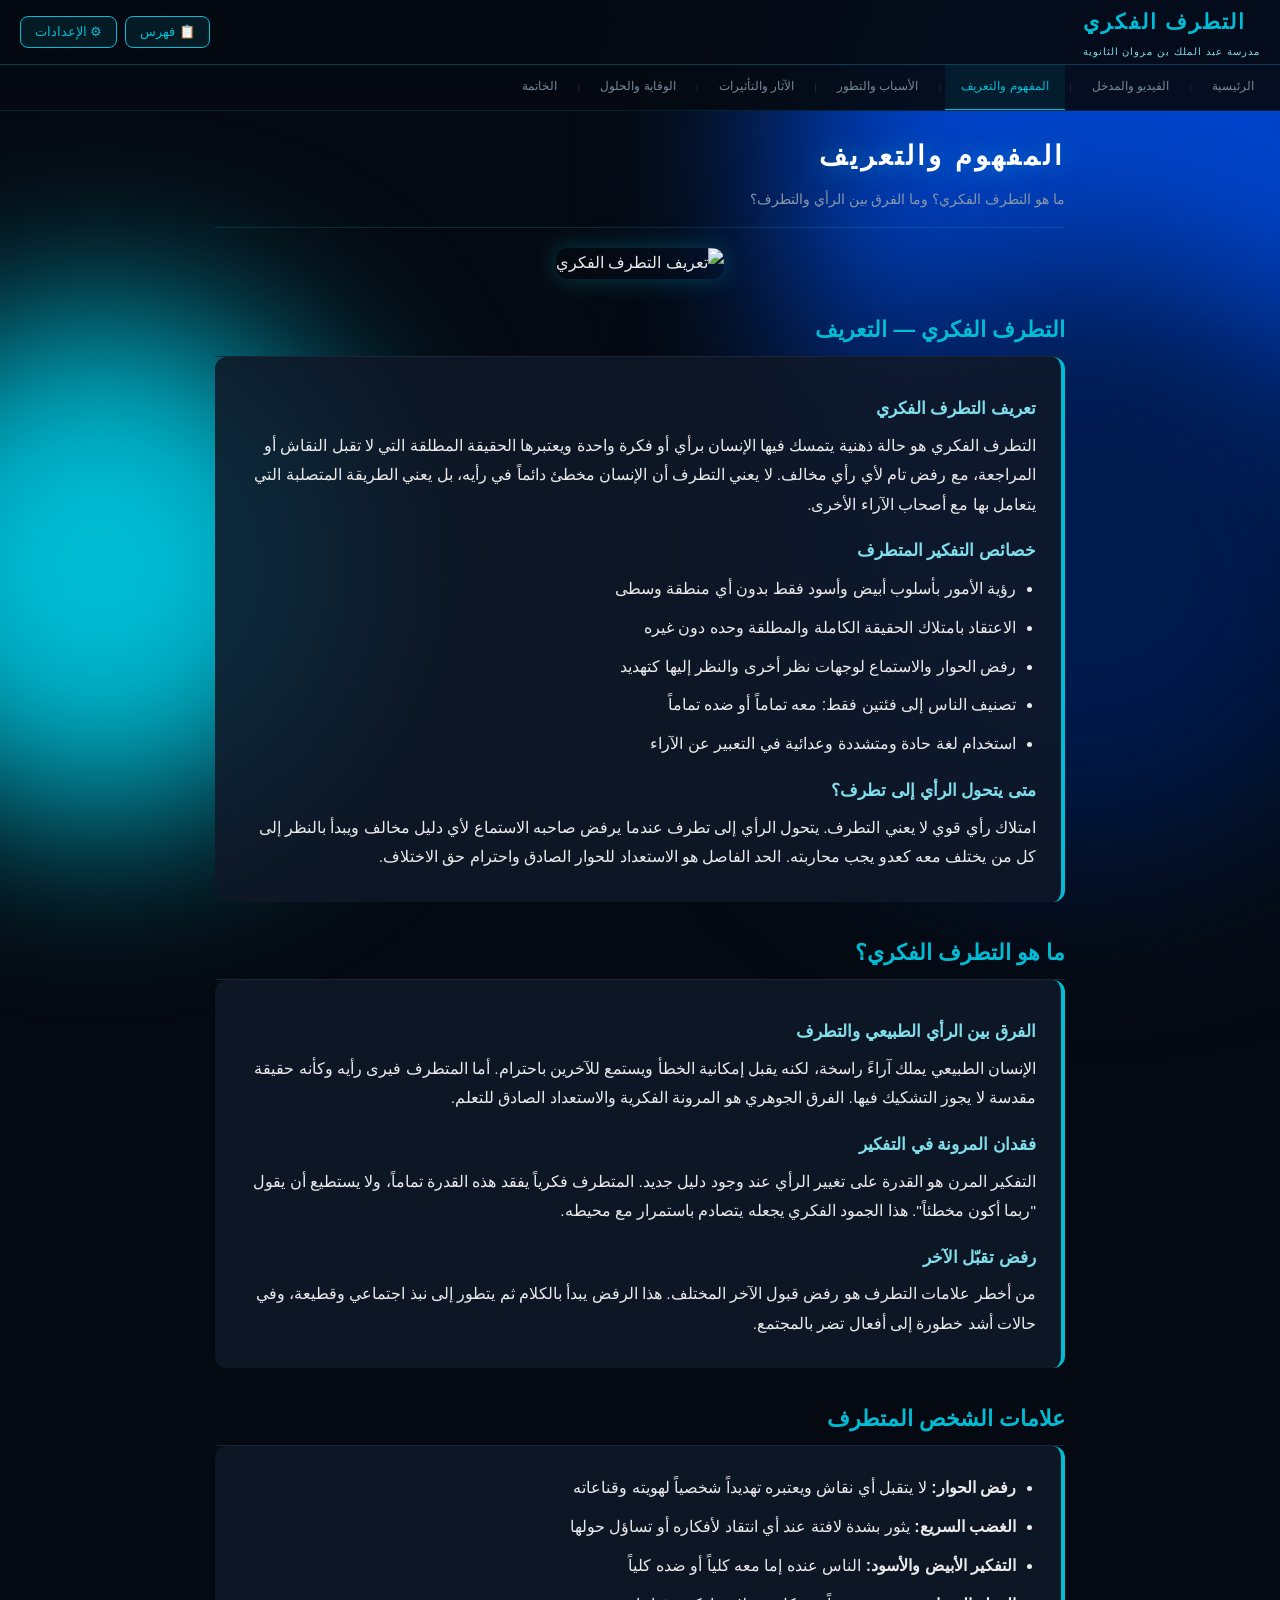
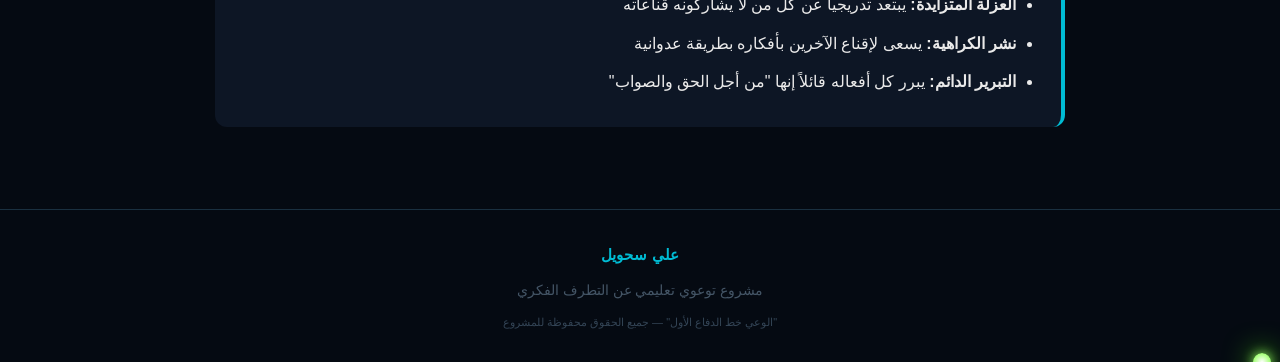
==== page2.html @ fb8c283d "Add files via upload" ====
<!DOCTYPE html>
<html lang="ar" dir="rtl">
<head>
<meta charset="UTF-8">
<meta name="viewport" content="width=device-width, initial-scale=1.0">
<title>المفهوم والتعريف — التطرف الفكري</title>
<link rel="stylesheet" href="style.css">
</head>
<body>
<!-- شاشة الترحيب -->
<div id="intro-screen">
  <canvas id="lightning-canvas"></canvas>
  <div id="intro-title">التطرف الفكري</div>
</div>

<div id="main-site">
<div id="progress-bar"></div>

<div class="bg-glow" style="width:700px;height:700px;background:#0044cc;top:-200px;right:-200px;animation-delay:0s"></div>
<div class="bg-glow" style="width:500px;height:500px;background:#00bcd4;top:35%;left:-150px;animation-delay:2.5s"></div>
<div class="bg-glow" style="width:600px;height:600px;background:#001a4d;bottom:5%;right:-100px;animation-delay:5s"></div>

<!-- الهيدر -->
<div id="site-header">
  <div class="header-title">التطرف الفكري<span>مدرسة عبد الملك بن مروان الثانوية</span></div>
  <div class="header-btns">
    
    <button id="toc-btn" onclick="toggleToc()">📋 فهرس</button>
    <button id="settings-btn" onclick="toggleSettings()">⚙ الإعدادات</button>
  </div>
</div>

<!-- الإعدادات -->
<div id="settings-overlay" onclick="toggleSettings()"></div>
<div id="settings-panel" role="dialog" aria-label="إعدادات إمكانية الوصول">
  <div class="sp-header">
    <h3>⚙ الإعدادات وإمكانية الوصول</h3>
    <button id="settings-close" onclick="toggleSettings()" aria-label="إغلاق الإعدادات">✕</button>
  </div>
  <div class="sp-section">
    <div class="sp-section-title">إمكانية القراءة</div>
    <div class="sp-row"><div class="sp-label">حجم الخط<small>تكبير أو تصغير النص في الصفحة</small></div></div>
    <div class="sp-slider-wrap">
      <div class="sp-slider-row">
        <span style="font-size:0.75em;color:#556677">أ</span>
        <input type="range" min="80" max="160" value="100" id="font-size-slider" oninput="applyFontSize(this.value)">
        <span style="font-size:1.1em;color:#556677">أ</span>
        <span class="sp-slider-val" id="font-size-val">100%</span>
      </div>
    </div>
    <div class="sp-row" style="margin-top:16px"><div class="sp-label">تباعد الأسطر<small>زيادة المسافة بين الأسطر</small></div></div>
    <div class="sp-slider-wrap">
      <div class="sp-slider-row">
        <input type="range" min="140" max="260" value="190" id="line-height-slider" oninput="applyLineHeight(this.value)">
        <span class="sp-slider-val" id="line-height-val">1.9</span>
      </div>
    </div>
  </div>
  <div class="sp-section">
    <div class="sp-section-title">التباين والألوان</div>
    <div class="sp-row">
      <div class="sp-label">وضع التباين العالي<small>يجعل النصوص أوضح للمكفوفين جزئياً</small></div>
      <label class="sp-toggle"><input type="checkbox" id="high-contrast-toggle" onchange="applyHighContrast(this.checked)"><div class="sp-toggle-track"></div></label>
    </div>
    <div class="sp-row">
      <div class="sp-label">وضع اللون الأحادي<small>يلغي الألوان للمصابين بعمى الألوان</small></div>
      <label class="sp-toggle"><input type="checkbox" id="grayscale-toggle" onchange="applyGrayscale(this.checked)"><div class="sp-toggle-track"></div></label>
    </div>
  </div>
  <div class="sp-section" style="border:none">
    <div class="sp-section-title">إعادة الضبط</div>
    <button onclick="resetAll()" style="width:100%;padding:10px;background:rgba(239,83,80,0.12);border:1px solid rgba(239,83,80,0.35);color:#ef9a9a;border-radius:8px;cursor:pointer!important;font-family:Tahoma;font-size:0.85em;transition:background 0.2s" onmouseover="this.style.background='rgba(239,83,80,0.25)'" onmouseout="this.style.background='rgba(239,83,80,0.12)'">إعادة جميع الإعدادات إلى الوضع الافتراضي</button>
  </div>
</div>

<!-- الفهرس الجانبي -->
<div id="toc-overlay" onclick="toggleToc()"></div>
<div id="toc-panel" role="dialog" aria-label="فهرس المحتويات">
  <div class="toc-panel-header">
    <h3>📋 فهرس المحتويات</h3>
    <button id="toc-close" onclick="toggleToc()" aria-label="إغلاق الفهرس">✕</button>
  </div>
  <div class="tp-chapter" id="tp-ch1">
    <div class="tp-chapter-title" onclick="toggleTpChapter('tp-ch1')"><div class="tp-chapter-num">1</div><span class="tp-chapter-name">الفيديو والمدخل</span><span class="tp-chapter-arrow">&#9654;</span></div>
    <div class="tp-chapter-items">
      <div class="tp-item" onclick="tocGoPage(1)"><div class="tp-item-dot"></div><span class="tp-item-text">الفيديو التعليمي</span></div>
      <div class="tp-item" onclick="tocGoPage(1)"><div class="tp-item-dot"></div><span class="tp-item-text">أهمية فهم التطرف في المجتمع</span></div>
      <div class="tp-item" onclick="tocGoPage(1)"><div class="tp-item-dot"></div><span class="tp-item-text">لماذا يُعتبر التطرف مشكلة خطيرة؟</span></div>
      <div class="tp-item" onclick="tocGoPage(1)"><div class="tp-item-dot"></div><span class="tp-item-text">انتشار الظاهرة في العصر الحديث</span></div>
    </div>
  </div>
  <div class="tp-chapter" id="tp-ch2">
    <div class="tp-chapter-title" onclick="toggleTpChapter('tp-ch2')"><div class="tp-chapter-num">2</div><span class="tp-chapter-name">المفهوم والتعريف</span><span class="tp-chapter-arrow">&#9654;</span></div>
    <div class="tp-chapter-items">
      <div class="tp-item" onclick="tocGoPage(2)"><div class="tp-item-dot"></div><span class="tp-item-text">تعريف التطرف الفكري</span></div>
      <div class="tp-item" onclick="tocGoPage(2)"><div class="tp-item-dot"></div><span class="tp-item-text">خصائص التفكير المتطرف</span></div>
      <div class="tp-item" onclick="tocGoPage(2)"><div class="tp-item-dot"></div><span class="tp-item-text">متى يتحول الرأي إلى تطرف؟</span></div>
      <div class="tp-item" onclick="tocGoPage(2)"><div class="tp-item-dot"></div><span class="tp-item-text">الفرق بين الرأي الطبيعي والتطرف</span></div>
      <div class="tp-item" onclick="tocGoPage(2)"><div class="tp-item-dot"></div><span class="tp-item-text">فقدان المرونة في التفكير</span></div>
      <div class="tp-item" onclick="tocGoPage(2)"><div class="tp-item-dot"></div><span class="tp-item-text">رفض تقبّل الآخر</span></div>
      <div class="tp-item" onclick="tocGoPage(2)"><div class="tp-item-dot"></div><span class="tp-item-text">علامات الشخص المتطرف</span></div>
    </div>
  </div>
  <div class="tp-chapter" id="tp-ch3">
    <div class="tp-chapter-title" onclick="toggleTpChapter('tp-ch3')"><div class="tp-chapter-num">3</div><span class="tp-chapter-name">الأسباب والتطور</span><span class="tp-chapter-arrow">&#9654;</span></div>
    <div class="tp-chapter-items">
      <div class="tp-item" onclick="tocGoPage(3)"><div class="tp-item-dot"></div><span class="tp-item-text">المرحلة الأولى — بداية الفكرة</span></div>
      <div class="tp-item" onclick="tocGoPage(3)"><div class="tp-item-dot"></div><span class="tp-item-text">المرحلة الثانية — الاقتناع</span></div>
      <div class="tp-item" onclick="tocGoPage(3)"><div class="tp-item-dot"></div><span class="tp-item-text">المرحلة الثالثة — التعصب</span></div>
      <div class="tp-item" onclick="tocGoPage(3)"><div class="tp-item-dot"></div><span class="tp-item-text">المرحلة الرابعة — السلوك</span></div>
      <div class="tp-item" onclick="tocGoPage(3)"><div class="tp-item-dot"></div><span class="tp-item-text">الجهل وقلة الوعي</span></div>
      <div class="tp-item" onclick="tocGoPage(3)"><div class="tp-item-dot"></div><span class="tp-item-text">الشعور بالظلم أو الفشل</span></div>
      <div class="tp-item" onclick="tocGoPage(3)"><div class="tp-item-dot"></div><span class="tp-item-text">تأثير الإنترنت ووسائل التواصل</span></div>
      <div class="tp-item" onclick="tocGoPage(3)"><div class="tp-item-dot"></div><span class="tp-item-text">الصحبة السيئة</span></div>
      <div class="tp-item" onclick="tocGoPage(3)"><div class="tp-item-dot"></div><span class="tp-item-text">الحالة النفسية</span></div>
    </div>
  </div>
  <div class="tp-chapter" id="tp-ch4">
    <div class="tp-chapter-title" onclick="toggleTpChapter('tp-ch4')"><div class="tp-chapter-num">4</div><span class="tp-chapter-name">الآثار والتأثيرات</span><span class="tp-chapter-arrow">&#9654;</span></div>
    <div class="tp-chapter-items">
      <div class="tp-item" onclick="tocGoPage(4)"><div class="tp-item-dot"></div><span class="tp-item-text">القلق والخوف المستمر</span></div>
      <div class="tp-item" onclick="tocGoPage(4)"><div class="tp-item-dot"></div><span class="tp-item-text">الشعور بالعزلة</span></div>
      <div class="tp-item" onclick="tocGoPage(4)"><div class="tp-item-dot"></div><span class="tp-item-text">فقدان الثقة بالآخرين</span></div>
      <div class="tp-item" onclick="tocGoPage(4)"><div class="tp-item-dot"></div><span class="tp-item-text">آثار التطرف على الفرد</span></div>
      <div class="tp-item" onclick="tocGoPage(4)"><div class="tp-item-dot"></div><span class="tp-item-text">آثار التطرف على المجتمع</span></div>
      <div class="tp-item" onclick="tocGoPage(4)"><div class="tp-item-dot"></div><span class="tp-item-text">المحتوى المضلل في وسائل التواصل</span></div>
      <div class="tp-item" onclick="tocGoPage(4)"><div class="tp-item-dot"></div><span class="tp-item-text">الفقاعة الفكرية</span></div>
      <div class="tp-item" onclick="tocGoPage(4)"><div class="tp-item-dot"></div><span class="tp-item-text">أثر التطرف على مستقبل الشباب</span></div>
    </div>
  </div>
  <div class="tp-chapter" id="tp-ch5">
    <div class="tp-chapter-title" onclick="toggleTpChapter('tp-ch5')"><div class="tp-chapter-num">5</div><span class="tp-chapter-name">الوقاية والحلول</span><span class="tp-chapter-arrow">&#9654;</span></div>
    <div class="tp-chapter-items">
      <div class="tp-item" onclick="tocGoPage(5)"><div class="tp-item-dot"></div><span class="tp-item-text">دور الأسرة — الحوار داخل البيت</span></div>
      <div class="tp-item" onclick="tocGoPage(5)"><div class="tp-item-dot"></div><span class="tp-item-text">متابعة الأبناء</span></div>
      <div class="tp-item" onclick="tocGoPage(5)"><div class="tp-item-dot"></div><span class="tp-item-text">زرع القيم الإيجابية</span></div>
      <div class="tp-item" onclick="tocGoPage(5)"><div class="tp-item-dot"></div><span class="tp-item-text">دور المدرسة — تعليم التفكير النقدي</span></div>
      <div class="tp-item" onclick="tocGoPage(5)"><div class="tp-item-dot"></div><span class="tp-item-text">الأنشطة الجماعية</span></div>
      <div class="tp-item" onclick="tocGoPage(5)"><div class="tp-item-dot"></div><span class="tp-item-text">النقاشات الصفية</span></div>
      <div class="tp-item" onclick="tocGoPage(5)"><div class="tp-item-dot"></div><span class="tp-item-text">احترام الرأي الآخر</span></div>
      <div class="tp-item" onclick="tocGoPage(5)"><div class="tp-item-dot"></div><span class="tp-item-text">كيف نحمي أنفسنا من التطرف؟</span></div>
    </div>
  </div>
  <div class="tp-chapter" id="tp-ch6">
    <div class="tp-chapter-title" onclick="toggleTpChapter('tp-ch6')"><div class="tp-chapter-num">6</div><span class="tp-chapter-name">الخاتمة</span><span class="tp-chapter-arrow">&#9654;</span></div>
    <div class="tp-chapter-items">
      <div class="tp-item" onclick="tocGoPage(6)"><div class="tp-item-dot"></div><span class="tp-item-text">كيف نبني فكراً متوازناً؟</span></div>
      <div class="tp-item" onclick="tocGoPage(6)"><div class="tp-item-dot"></div><span class="tp-item-text">التعلم المستمر</span></div>
      <div class="tp-item" onclick="tocGoPage(6)"><div class="tp-item-dot"></div><span class="tp-item-text">الانفتاح الفكري</span></div>
      <div class="tp-item" onclick="tocGoPage(6)"><div class="tp-item-dot"></div><span class="tp-item-text">أهمية الوعي</span></div>
      <div class="tp-item" onclick="tocGoPage(6)"><div class="tp-item-dot"></div><span class="tp-item-text">دور الفرد في المجتمع</span></div>
      <div class="tp-item" onclick="tocGoPage(6)"><div class="tp-item-dot"></div><span class="tp-item-text">بناء مجتمع متوازن</span></div>
    </div>
  </div>
</div>

<!-- شريط التنقل -->
<nav id="pages-nav"></nav>

<div class="main-container">

  <div class="page-header">
    <div class="page-title-wrap">
      <h1>المفهوم والتعريف</h1>
      <p>ما هو التطرف الفكري؟ وما الفرق بين الرأي والتطرف؟</p>
    </div>
  </div>

  <div class="img-container">
    <img src="https://maqall.net/wp-content/uploads/2023/04/%D9%88%D8%B6%D8%B9-%D8%A7%D9%84%D8%B7%D9%81%D9%84-%D9%8A%D8%AF%D9%87-%D8%B9%D9%84%D9%89-%D8%A7%D8%B0%D9%86%D9%87-%D8%B9%D9%86%D8%AF-%D8%A7%D9%84%D8%B5%D9%88%D8%AA-%D8%A7%D9%84%D8%B9%D8%A7%D9%84%D9%8A-1.png.webp" alt="تعريف التطرف الفكري">
  </div>

  <h2>التطرف الفكري — التعريف</h2>
  <div class="section-box">
    <h3>تعريف التطرف الفكري</h3>
    <p>التطرف الفكري هو حالة ذهنية يتمسك فيها الإنسان برأي أو فكرة واحدة ويعتبرها الحقيقة المطلقة التي لا تقبل النقاش أو المراجعة، مع رفض تام لأي رأي مخالف. لا يعني التطرف أن الإنسان مخطئ دائماً في رأيه، بل يعني الطريقة المتصلبة التي يتعامل بها مع أصحاب الآراء الأخرى.</p>
    <h3>خصائص التفكير المتطرف</h3>
    <ul>
      <li>رؤية الأمور بأسلوب أبيض وأسود فقط بدون أي منطقة وسطى</li>
      <li>الاعتقاد بامتلاك الحقيقة الكاملة والمطلقة وحده دون غيره</li>
      <li>رفض الحوار والاستماع لوجهات نظر أخرى والنظر إليها كتهديد</li>
      <li>تصنيف الناس إلى فئتين فقط: معه تماماً أو ضده تماماً</li>
      <li>استخدام لغة حادة ومتشددة وعدائية في التعبير عن الآراء</li>
    </ul>
    <h3>متى يتحول الرأي إلى تطرف؟</h3>
    <p>امتلاك رأي قوي لا يعني التطرف. يتحول الرأي إلى تطرف عندما يرفض صاحبه الاستماع لأي دليل مخالف ويبدأ بالنظر إلى كل من يختلف معه كعدو يجب محاربته. الحد الفاصل هو الاستعداد للحوار الصادق واحترام حق الاختلاف.</p>
  </div>

  <h2>ما هو التطرف الفكري؟</h2>
  <div class="section-box">
    <h3>الفرق بين الرأي الطبيعي والتطرف</h3>
    <p>الإنسان الطبيعي يملك آراءً راسخة، لكنه يقبل إمكانية الخطأ ويستمع للآخرين باحترام. أما المتطرف فيرى رأيه وكأنه حقيقة مقدسة لا يجوز التشكيك فيها. الفرق الجوهري هو المرونة الفكرية والاستعداد الصادق للتعلم.</p>
    <h3>فقدان المرونة في التفكير</h3>
    <p>التفكير المرن هو القدرة على تغيير الرأي عند وجود دليل جديد. المتطرف فكرياً يفقد هذه القدرة تماماً، ولا يستطيع أن يقول "ربما أكون مخطئاً". هذا الجمود الفكري يجعله يتصادم باستمرار مع محيطه.</p>
    <h3>رفض تقبّل الآخر</h3>
    <p>من أخطر علامات التطرف هو رفض قبول الآخر المختلف. هذا الرفض يبدأ بالكلام ثم يتطور إلى نبذ اجتماعي وقطيعة، وفي حالات أشد خطورة إلى أفعال تضر بالمجتمع.</p>
  </div>

  <h2>علامات الشخص المتطرف</h2>
  <div class="section-box">
    <ul>
      <li><strong>رفض الحوار:</strong> لا يتقبل أي نقاش ويعتبره تهديداً شخصياً لهويته وقناعاته</li>
      <li><strong>الغضب السريع:</strong> يثور بشدة لافتة عند أي انتقاد لأفكاره أو تساؤل حولها</li>
      <li><strong>التفكير الأبيض والأسود:</strong> الناس عنده إما معه كلياً أو ضده كلياً</li>
      <li><strong>العزلة المتزايدة:</strong> يبتعد تدريجياً عن كل من لا يشاركونه قناعاته</li>
      <li><strong>نشر الكراهية:</strong> يسعى لإقناع الآخرين بأفكاره بطريقة عدوانية</li>
      <li><strong>التبرير الدائم:</strong> يبرر كل أفعاله قائلاً إنها "من أجل الحق والصواب"</li>
    </ul>
  </div>
</div>

</div><!-- /main-container -->

<footer>
  <div class="team-name">علي سحويل</div>
  <p style="color:#445566;margin:8px 0 4px">مشروع توعوي تعليمي عن التطرف الفكري</p>
  <div class="footer-note">"الوعي خط الدفاع الأول" — جميع الحقوق محفوظة للمشروع</div>
</footer>

</div><!-- /main-site -->

<button id="back-to-top" onclick="window.scrollTo({top:0,behavior:'smooth'})" title="العودة للأعلى">↑</button>

<script src="script.js"></script>
<script>buildNav(2);</script>
</body>
</html>
---- style.css ----
/* ===== عام ===== */
*{margin:0;padding:0;box-sizing:border-box;cursor:none!important}
body{direction:rtl;text-align:right;font-family:Tahoma,Arial,sans-serif;line-height:1.9;background:#050a12;color:#eaeaea;overflow-x:hidden}

/* ===== شاشة الترحيب ===== */
#intro-screen{position:fixed;top:0;left:0;right:0;bottom:0;background:radial-gradient(ellipse at center,#000820 0%,#000005 100%);z-index:999999;display:flex;flex-direction:column;align-items:center;justify-content:center;overflow:hidden}
#lightning-canvas{position:absolute;top:0;left:0;width:100%;height:100%;z-index:1}
#intro-title{font-family:Tahoma,Arial,sans-serif;font-size:3.5em;color:#fff;text-align:center;letter-spacing:8px;position:relative;z-index:5;opacity:0;padding:30px 60px;animation:title-appear 1.4s ease 0.5s forwards;background:rgba(0,10,30,0.6);backdrop-filter:blur(18px);-webkit-backdrop-filter:blur(18px);border:1px solid rgba(0,188,212,0.3);border-radius:20px;box-shadow:0 0 60px rgba(0,188,212,0.15)}
@keyframes title-appear{0%{opacity:0;transform:scale(0.8)}60%{opacity:1;transform:scale(1.05)}100%{opacity:1;transform:scale(1);text-shadow:0 0 40px #00bcd4,0 0 80px #0055ff}}
.intro-snow{position:absolute;pointer-events:none;animation:intro-fall linear forwards;z-index:4;user-select:none}
@keyframes intro-fall{0%{transform:translateY(-50px) translateX(0) rotate(0deg);opacity:0}5%{opacity:1}95%{opacity:1}100%{transform:translateY(110vh) translateX(var(--drift)) rotate(var(--spin));opacity:0}}
#intro-screen.fade-out{animation:screen-fadeout 1.2s ease forwards}
@keyframes screen-fadeout{0%{opacity:1}100%{opacity:0;pointer-events:none}}
#main-site{opacity:0;transition:opacity 1.2s ease}
#main-site.visible{opacity:1}

/* ===== شريط التقدم ===== */
#progress-bar{position:fixed;top:0;right:0;height:4px;width:0%;background:linear-gradient(to left,#00bcd4,#0055ff);z-index:99999;transition:width 0.1s ease}

/* ===== الهيدر ===== */
#site-header{position:fixed;top:0;right:0;left:0;z-index:99998;background:rgba(5,10,18,0.95);backdrop-filter:blur(12px);border-bottom:1px solid rgba(0,188,212,0.3);display:flex;align-items:center;justify-content:space-between;padding:0 20px;height:65px}
.header-title{color:#00bcd4;font-size:1.3em;font-weight:bold;letter-spacing:2px;display:flex;flex-direction:column;align-items:flex-end;animation:header-lightning 4s infinite}
.header-title span{font-size:0.5em;color:#80deea;letter-spacing:1px;font-weight:normal}
@keyframes header-lightning{0%,89%,100%{text-shadow:0 0 15px rgba(0,188,212,0.5);color:#00bcd4}90%{text-shadow:0 0 60px #fff,0 0 100px #00bcd4,0 0 150px #0055ff;color:#fff}93%{text-shadow:0 0 15px rgba(0,188,212,0.5);color:#00bcd4}96%{text-shadow:0 0 80px #fff,0 0 120px #00bcd4;color:#fff}}
.header-btns{display:flex;align-items:center;gap:8px}

/* ===== شريط التنقل ===== */
#pages-nav{position:fixed;top:65px;right:0;left:0;z-index:99997;background:rgba(5,10,18,0.92);backdrop-filter:blur(8px);border-bottom:1px solid rgba(0,188,212,0.15);display:flex;align-items:center;overflow-x:auto;scrollbar-width:none;padding:0 10px;height:46px}
#pages-nav::-webkit-scrollbar{display:none}
.page-tab{flex-shrink:0;padding:0 16px;height:46px;display:flex;align-items:center;color:#778899;font-size:0.78em;cursor:pointer!important;border-bottom:2px solid transparent;transition:all 0.25s;white-space:nowrap;user-select:none}
.page-tab:hover{color:#00bcd4;background:rgba(0,188,212,0.05)}
.page-tab.active{color:#00bcd4;border-bottom-color:#00bcd4;background:rgba(0,188,212,0.08)}
.tab-sep{color:#1a2535;padding:0 4px;font-size:0.7em;flex-shrink:0}

/* ===== دوائر الخلفية ===== */
.bg-glow{position:fixed;border-radius:50%;pointer-events:none;z-index:0;filter:blur(90px);animation:glow-pulse 7s ease-in-out infinite alternate}
@keyframes glow-pulse{0%{opacity:0.03;transform:scale(1)}100%{opacity:0.10;transform:scale(1.2)}}

/* ===== الحاوية ===== */
.main-container{max-width:900px;margin:0 auto;padding:130px 25px 30px;position:relative;z-index:1}

/* ===== المحتوى ===== */
.section-box{background:rgba(15,25,40,0.88);padding:20px 25px;border-radius:12px;margin-bottom:12px;border-right:4px solid #00bcd4}
h1{color:#fff;text-align:center;border-bottom:2px solid #00bcd4;padding-bottom:12px;font-size:2em;text-shadow:0 0 25px rgba(0,188,212,0.6);letter-spacing:3px;margin-bottom:20px}
h2{color:#00bcd4;margin-top:30px;border-bottom:1px solid #1a2535;padding-bottom:6px;font-size:1.35em}
h3{color:#80deea;margin-top:16px;margin-bottom:6px;font-size:1.05em}
p{margin-bottom:10px;font-size:0.97em}
ul{padding-right:20px;margin:8px 0}
ul li{margin-bottom:10px;line-height:1.8}
.img-container{text-align:center;margin:20px 0}
.img-container img{max-width:90%;border-radius:12px;box-shadow:0 0 25px rgba(0,188,212,0.3)}
.highlight-box{background:linear-gradient(135deg,#0d2233,#0a1a2e);border:2px solid #00bcd4;border-radius:14px;padding:25px 30px;margin:25px 0;text-align:center;font-size:1.05em;color:#e0f7fa;box-shadow:0 0 30px rgba(0,188,212,0.2)}

/* ===== دليل المشاهدة ===== */
.watch-guide{background:linear-gradient(135deg,#0a1f2e,#061524);border:2px solid #00bcd4;border-radius:16px;padding:25px 30px;margin-bottom:30px;box-shadow:0 0 40px rgba(0,188,212,0.25)}
.watch-guide h2{color:#00bcd4;margin-top:0;font-size:1.25em;border:none;text-align:center}
.watch-guide .step{display:flex;align-items:flex-start;gap:15px;margin:15px 0;padding:12px 15px;background:rgba(0,188,212,0.07);border-radius:10px}
.watch-guide .step-num{background:#00bcd4;color:#000;font-weight:bold;border-radius:50%;min-width:30px;height:30px;display:flex;align-items:center;justify-content:center;font-size:0.9em;flex-shrink:0}

/* ===== رأس الصفحة ===== */
.page-header{display:flex;align-items:center;gap:15px;margin-bottom:20px;padding-bottom:15px;border-bottom:1px solid rgba(0,188,212,0.2)}
.page-title-wrap h1{border:none;padding:0;margin:0;text-align:right;font-size:1.7em}
.page-title-wrap p{color:#8899aa;font-size:0.88em;margin:4px 0 0}

/* ===== بطاقات الصفحة الرئيسية ===== */
.pages-grid{display:grid;grid-template-columns:repeat(auto-fit,minmax(200px,1fr));gap:12px;margin:20px 0}
.page-card{background:rgba(15,25,40,0.88);border:1px solid rgba(0,188,212,0.2);border-radius:12px;padding:18px;cursor:pointer!important;transition:all 0.25s;text-align:center}
.page-card:hover{border-color:#00bcd4;background:rgba(0,188,212,0.08);transform:translateY(-2px)}
.page-card .pc-title{color:#00bcd4;font-size:0.9em;font-weight:bold;display:block;margin-bottom:5px}
.page-card .pc-desc{color:#778899;font-size:0.75em;line-height:1.5}

/* ===== الفهرس (صفحة) ===== */
.toc-container{background:rgba(15,25,40,0.88);border-radius:14px;padding:10px 0;border:1px solid rgba(0,188,212,0.2)}
.toc-chapter{border-bottom:1px solid rgba(0,188,212,0.1)}
.toc-chapter:last-child{border-bottom:none}
.toc-chapter-title{display:flex;align-items:center;justify-content:space-between;padding:14px 22px;cursor:pointer!important;transition:background 0.2s;user-select:none}
.toc-chapter-title:hover{background:rgba(0,188,212,0.07)}
.toc-chapter-num{background:#00bcd4;color:#000;font-weight:bold;border-radius:50%;min-width:28px;height:28px;display:flex;align-items:center;justify-content:center;font-size:0.82em;flex-shrink:0;margin-left:14px}
.toc-chapter-name{color:#e0f7fa;font-size:0.97em;font-weight:bold;flex:1}
.toc-chapter-arrow{color:#00bcd4;font-size:0.85em;transition:transform 0.25s;flex-shrink:0}
.toc-chapter.open .toc-chapter-arrow{transform:rotate(90deg)}
.toc-items{display:none;padding:0 22px 14px 22px;border-top:1px solid rgba(0,188,212,0.08)}
.toc-chapter.open .toc-items{display:block}
.toc-item{display:flex;align-items:center;gap:10px;padding:8px 10px;border-radius:8px;cursor:pointer!important;transition:background 0.15s;margin-top:4px}
.toc-item:hover{background:rgba(0,188,212,0.1)}
.toc-item-dot{width:7px;height:7px;border-radius:50%;background:#00bcd4;flex-shrink:0}
.toc-item-text{color:#b0c4d8;font-size:0.88em}

/* ===== الفوتر ===== */
footer{text-align:center;padding:30px 20px;margin-top:40px;border-top:1px solid #1a3040;color:#556677;font-size:0.88em}
footer .team-name{color:#00bcd4;font-weight:bold;font-size:1.1em}
footer .footer-note{color:#334455;font-size:0.78em;margin-top:8px}

/* ===== زر الأعلى ===== */
#back-to-top{position:fixed;bottom:25px;left:25px;background:#00bcd4;color:#000;border:none;border-radius:50%;width:44px;height:44px;font-size:1.3em;cursor:pointer!important;z-index:9999;display:none;box-shadow:0 0 15px rgba(0,188,212,0.5);font-weight:bold}

/* ===== الكيرسور ===== */
#custom-cursor{position:fixed;width:18px;height:18px;background:radial-gradient(circle,#fff,#00bcd4);border-radius:50%;pointer-events:none;z-index:9999999;transform:translate(-50%,-50%);box-shadow:0 0 10px #00bcd4,0 0 25px #0055ff,0 0 50px rgba(0,188,212,0.5);transition:transform 0.05s ease}
.cursor-trail{position:fixed;border-radius:50%;pointer-events:none;z-index:9999998;transform:translate(-50%,-50%);background:radial-gradient(circle,#00bcd4,#0055ff);animation:trail-fade linear forwards}
@keyframes trail-fade{0%{opacity:0.8}100%{opacity:0;transform:translate(-50%,-50%) scale(0.1)}}

/* ===== أزرار الهيدر ===== */
#settings-btn,#toc-btn{background:rgba(0,188,212,0.1);border:1px solid #00bcd4;color:#00bcd4;border-radius:8px;padding:7px 14px;cursor:pointer!important;font-size:0.82em;font-family:Tahoma;transition:all 0.2s;white-space:nowrap;display:flex;align-items:center;gap:6px}
#settings-btn:hover,#toc-btn:hover{background:rgba(0,188,212,0.25)}
#toc-btn.active{background:rgba(0,188,212,0.3);box-shadow:0 0 12px rgba(0,188,212,0.4)}

/* ===== الإعدادات ===== */
#settings-overlay{position:fixed;inset:0;background:rgba(0,0,0,0.6);z-index:9999990;opacity:0;pointer-events:none;transition:opacity 0.3s;backdrop-filter:blur(4px)}
#settings-overlay.open{opacity:1;pointer-events:all}
#settings-panel{position:fixed;top:0;left:0;width:340px;height:100vh;background:rgba(6,14,26,0.98);border-left:1px solid rgba(0,188,212,0.35);z-index:9999995;transform:translateX(-100%);transition:transform 0.35s cubic-bezier(0.4,0,0.2,1);overflow-y:auto;padding:0 0 40px}
#settings-panel.open{transform:translateX(0)}
.sp-header{display:flex;align-items:center;justify-content:space-between;padding:18px 20px;border-bottom:1px solid rgba(0,188,212,0.2);background:rgba(0,188,212,0.05);position:sticky;top:0;z-index:2}
.sp-header h3{color:#00bcd4;font-size:1em;margin:0;display:flex;align-items:center;gap:8px}
#settings-close,#toc-close{background:rgba(0,188,212,0.1);border:1px solid rgba(0,188,212,0.3);color:#00bcd4;border-radius:6px;width:30px;height:30px;cursor:pointer!important;font-size:1em;display:flex;align-items:center;justify-content:center;transition:background 0.2s}
#settings-close:hover,#toc-close:hover{background:rgba(0,188,212,0.3)}
.sp-section{padding:16px 20px;border-bottom:1px solid rgba(255,255,255,0.05)}
.sp-section-title{font-size:0.72em;color:#00bcd4;letter-spacing:1.5px;text-transform:uppercase;margin-bottom:14px;display:flex;align-items:center;gap:6px;opacity:0.85}
.sp-row{display:flex;align-items:center;justify-content:space-between;margin-bottom:14px;gap:10px}
.sp-row:last-child{margin-bottom:0}
.sp-label{font-size:0.85em;color:#cdd6e0;line-height:1.4;flex:1}
.sp-label small{display:block;color:#556677;font-size:0.8em;margin-top:2px}
.sp-toggle{position:relative;width:42px;height:24px;flex-shrink:0}
.sp-toggle input{opacity:0;width:0;height:0;position:absolute}
.sp-toggle-track{position:absolute;inset:0;background:#1a2535;border-radius:24px;cursor:pointer!important;transition:background 0.25s;border:1px solid #2a3a50}
.sp-toggle input:checked+.sp-toggle-track{background:#00bcd4;border-color:#00bcd4}
.sp-toggle-track::after{content:'';position:absolute;width:18px;height:18px;background:#fff;border-radius:50%;top:2px;right:2px;transition:right 0.25s;box-shadow:0 1px 4px rgba(0,0,0,0.4)}
.sp-toggle input:checked+.sp-toggle-track::after{right:calc(100% - 20px)}
.sp-slider-wrap{margin-top:8px}
.sp-slider-row{display:flex;align-items:center;gap:10px}
.sp-slider-row input[type=range]{flex:1;accent-color:#00bcd4;height:4px;cursor:pointer!important}
.sp-slider-val{font-size:0.8em;color:#00bcd4;min-width:32px;text-align:center}

/* ===== الفهرس الجانبي ===== */
#toc-overlay{position:fixed;inset:0;background:rgba(0,0,0,0.55);z-index:9999985;opacity:0;pointer-events:none;transition:opacity 0.3s;backdrop-filter:blur(3px)}
#toc-overlay.open{opacity:1;pointer-events:all}
#toc-panel{position:fixed;top:0;right:0;width:360px;height:100vh;background:rgba(6,14,26,0.98);border-left:1px solid rgba(0,188,212,0.35);z-index:9999988;transform:translateX(100%);transition:transform 0.35s cubic-bezier(0.4,0,0.2,1);overflow-y:auto;padding:0 0 40px;scrollbar-width:thin;scrollbar-color:#1a2535 transparent}
#toc-panel.open{transform:translateX(0)}
#toc-panel::-webkit-scrollbar{width:4px}
#toc-panel::-webkit-scrollbar-thumb{background:#1a2535;border-radius:4px}
.toc-panel-header{display:flex;align-items:center;justify-content:space-between;padding:18px 20px;border-bottom:1px solid rgba(0,188,212,0.2);background:rgba(0,188,212,0.05);position:sticky;top:0;z-index:2}
.toc-panel-header h3{color:#00bcd4;font-size:1em;margin:0;display:flex;align-items:center;gap:8px}
.tp-chapter{border-bottom:1px solid rgba(0,188,212,0.08)}
.tp-chapter:last-child{border-bottom:none}
.tp-chapter-title{display:flex;align-items:center;gap:12px;padding:13px 18px;cursor:pointer!important;transition:background 0.2s;user-select:none}
.tp-chapter-title:hover{background:rgba(0,188,212,0.07)}
.tp-chapter-num{background:linear-gradient(135deg,#00bcd4,#0055ff);color:#000;font-weight:bold;border-radius:50%;min-width:26px;height:26px;display:flex;align-items:center;justify-content:center;font-size:0.78em;flex-shrink:0}
.tp-chapter-name{color:#e0f7fa;font-size:0.92em;font-weight:bold;flex:1}
.tp-chapter-arrow{color:#00bcd4;font-size:0.8em;transition:transform 0.25s;flex-shrink:0}
.tp-chapter.open .tp-chapter-arrow{transform:rotate(90deg)}
.tp-chapter-items{display:none;padding:4px 18px 12px 18px;background:rgba(0,10,20,0.3)}
.tp-chapter.open .tp-chapter-items{display:block}
.tp-item{display:flex;align-items:center;gap:9px;padding:7px 8px;border-radius:7px;cursor:pointer!important;transition:background 0.15s;margin-top:3px}
.tp-item:hover{background:rgba(0,188,212,0.12)}
.tp-item-dot{width:5px;height:5px;border-radius:50%;background:#00bcd4;flex-shrink:0;opacity:0.7}
.tp-item-text{color:#a0b4c8;font-size:0.83em;line-height:1.4}

/* ===== موبايل ===== */
@media(max-width:768px){
  .main-container{padding:125px 12px 20px!important}
  .page-tab{padding:0 10px;font-size:0.7em}
  h1{font-size:1.5em}
  #pages-nav{height:42px}
  #site-header{height:55px}
  #pages-nav{top:55px}
  #settings-panel{width:100%;left:0}
  #toc-panel{width:100%;right:0}
}
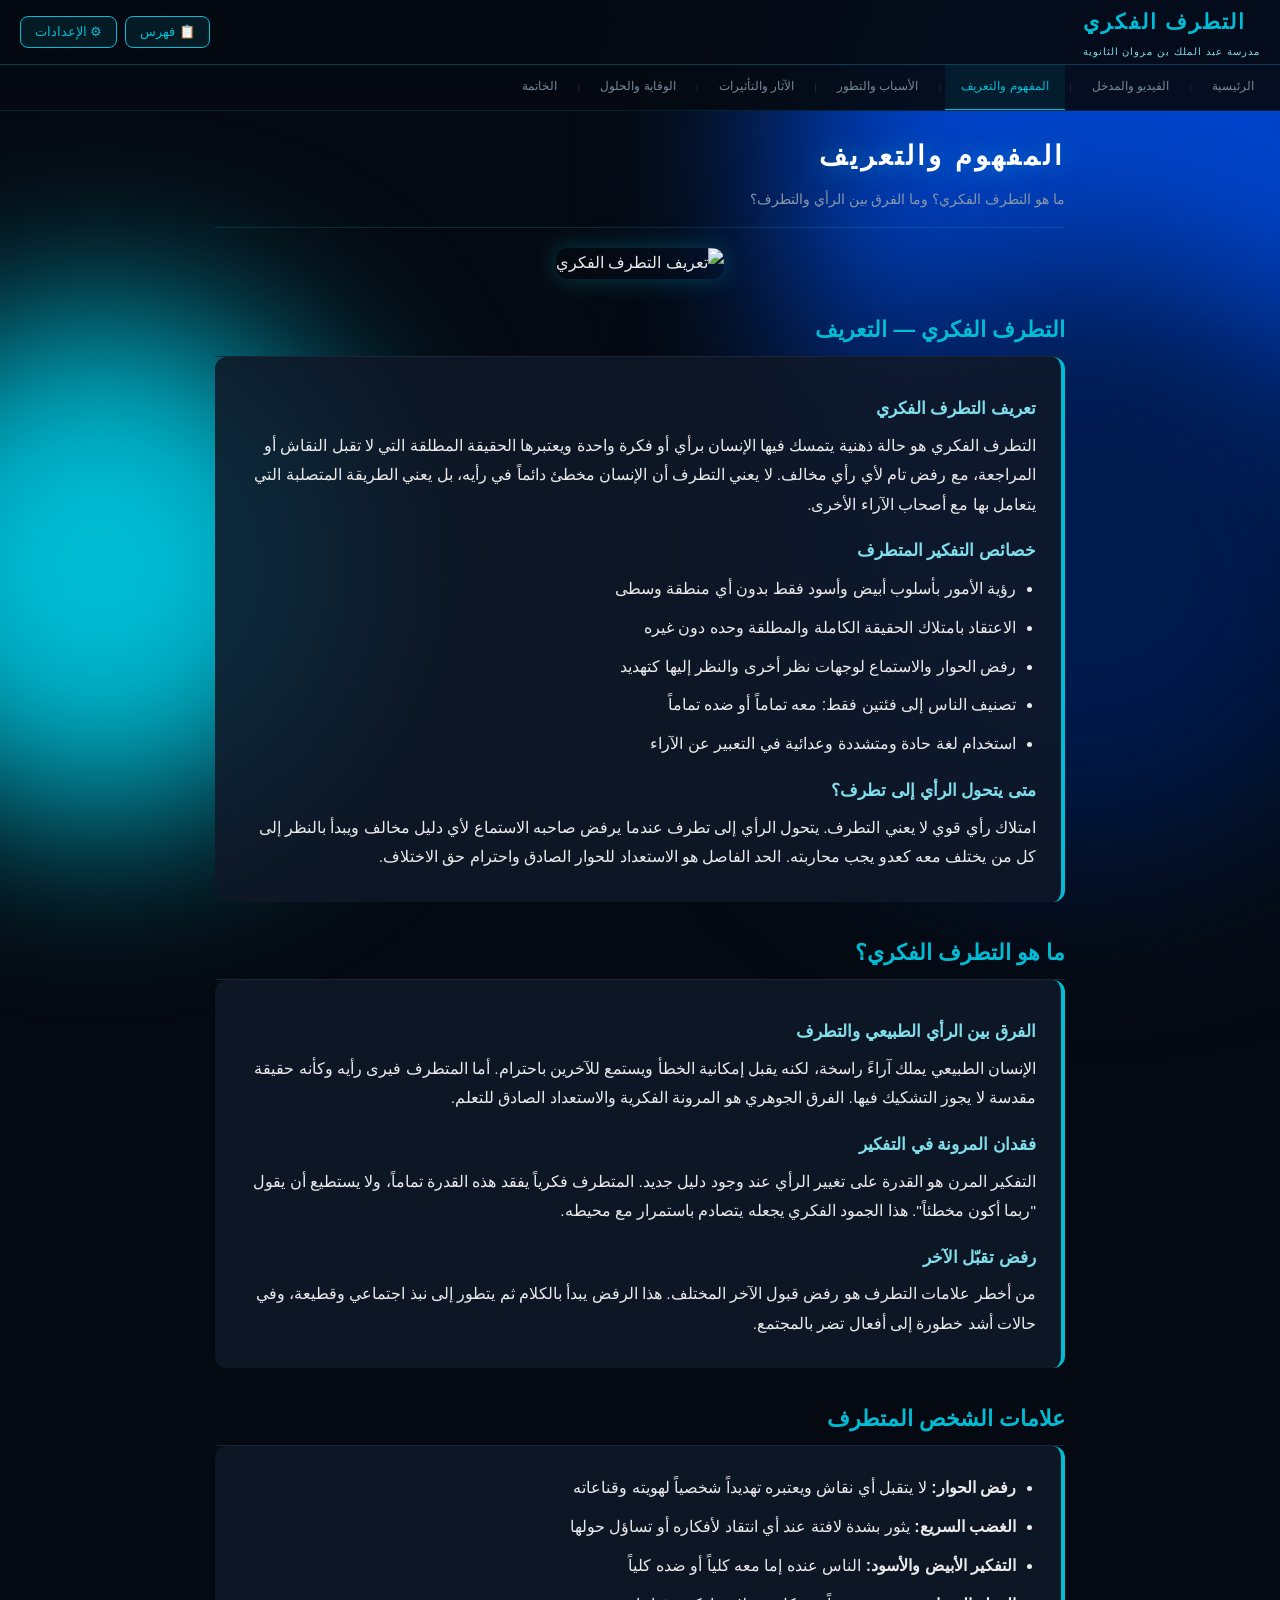
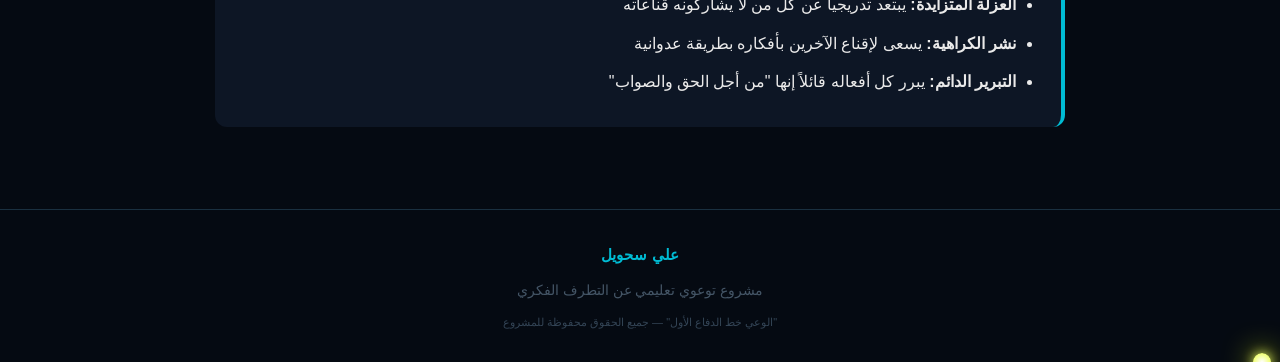
==== commit 2dee7256: "Add files via upload" ====
--- a/page2.html
+++ b/page2.html
@@ -167,7 +167,7 @@
   </div>
 
   <div class="img-container">
-    <img src="https://maqall.net/wp-content/uploads/2023/04/%D9%88%D8%B6%D8%B9-%D8%A7%D9%84%D8%B7%D9%81%D9%84-%D9%8A%D8%AF%D9%87-%D8%B9%D9%84%D9%89-%D8%A7%D8%B0%D9%86%D9%87-%D8%B9%D9%86%D8%AF-%D8%A7%D9%84%D8%B5%D9%88%D8%AA-%D8%A7%D9%84%D8%B9%D8%A7%D9%84%D9%8A-1.png.webp" alt="تعريف التطرف الفكري">
+    <img src="https://encrypted-tbn0.gstatic.com/images?q=tbn:ANd9GcTx_MCrFNxU63GX4Pnw-zw3Fq8iD1g7ceXtHw&s" alt="تعريف التطرف الفكري">
   </div>
 
   <h2>التطرف الفكري — التعريف</h2>
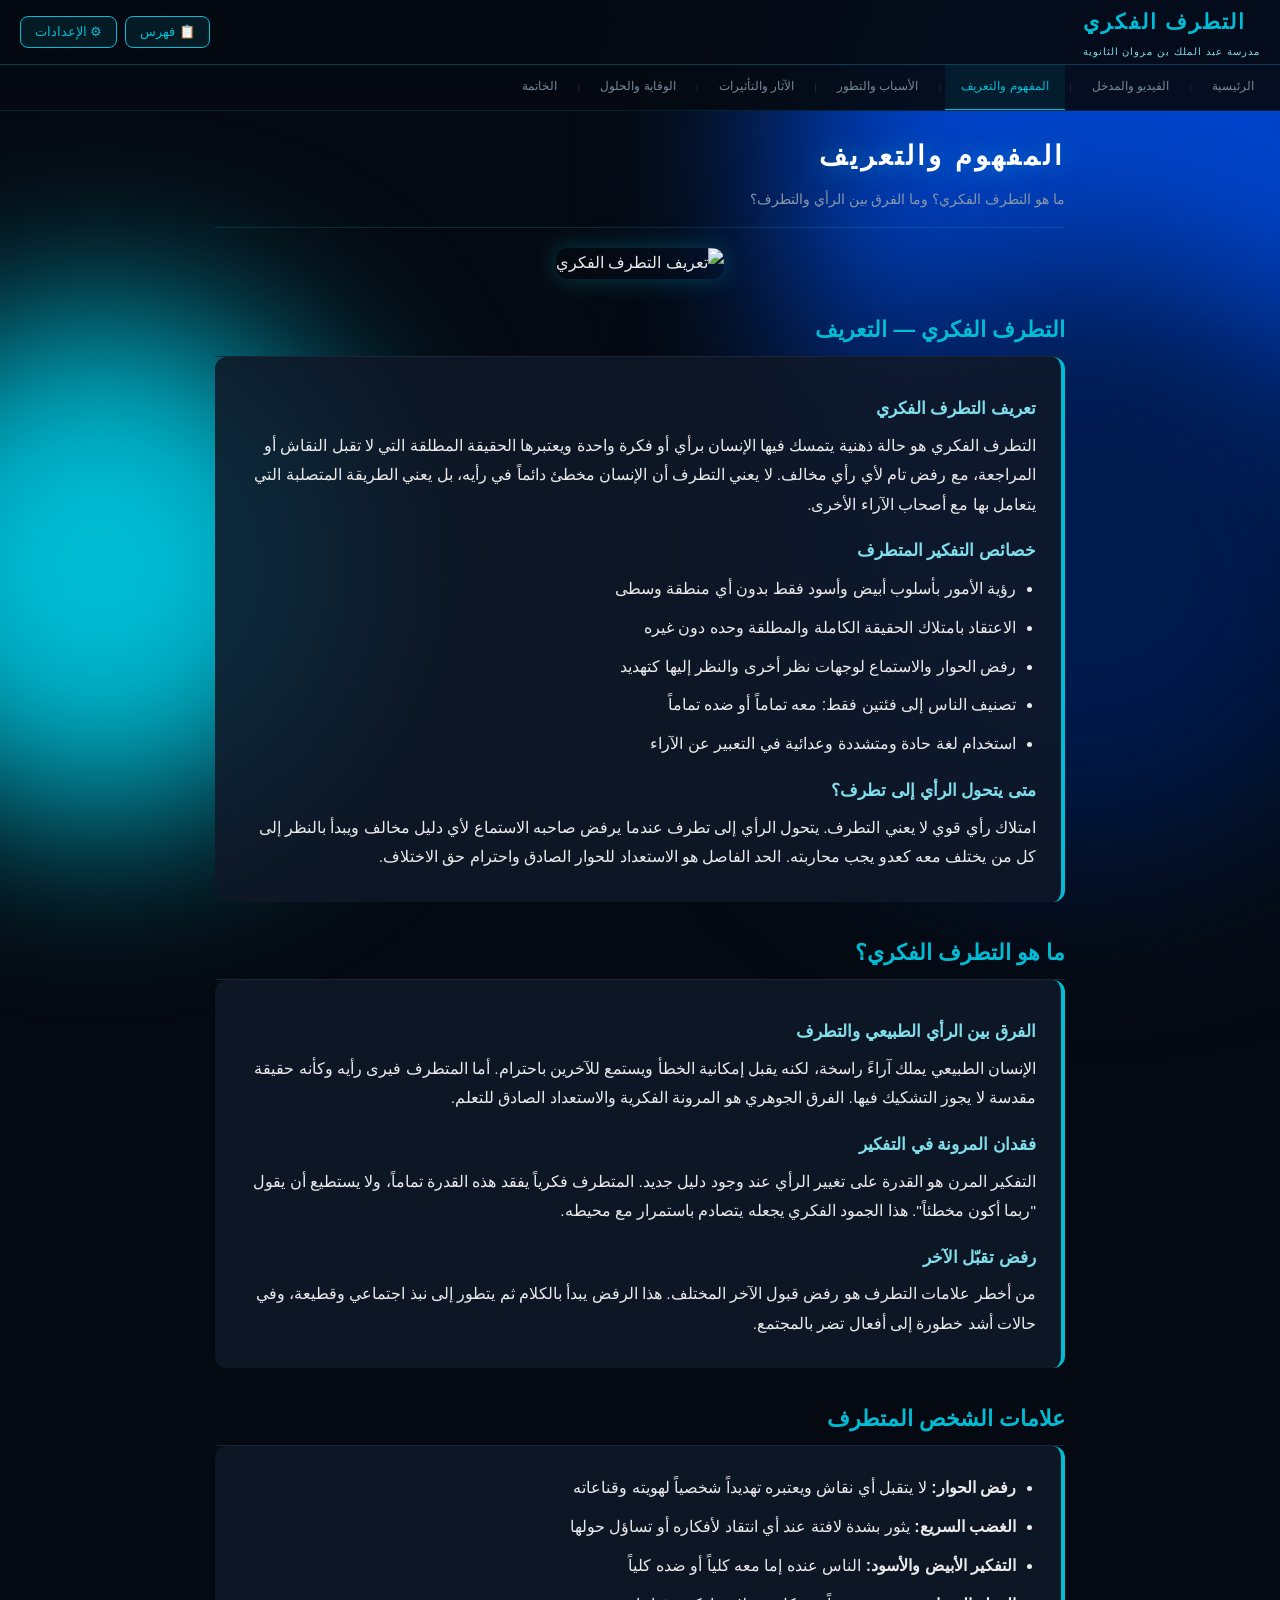
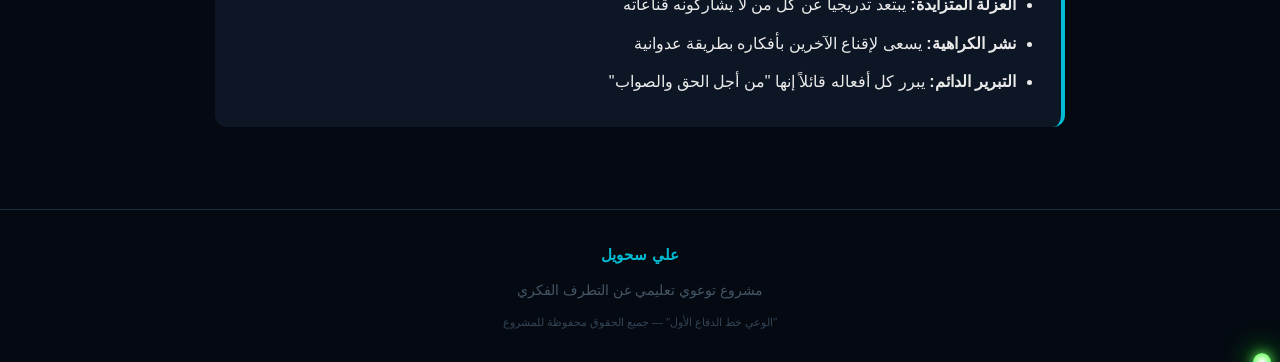
==== commit 8a1bf1b1: "Add files via upload" ====
--- a/page2.html
+++ b/page2.html
@@ -167,7 +167,7 @@
   </div>
 
   <div class="img-container">
-    <img src="https://encrypted-tbn0.gstatic.com/images?q=tbn:ANd9GcTx_MCrFNxU63GX4Pnw-zw3Fq8iD1g7ceXtHw&s" alt="تعريف التطرف الفكري">
+    <img src="https://encrypted-tbn0.gstatic.com/images?q=tbn:ANd9GcTACHfL__0RFQQ7u4E-YCFkaFVzQCkHVfK0GQ&s" alt="تعريف التطرف الفكري">
   </div>
 
   <h2>التطرف الفكري — التعريف</h2>
